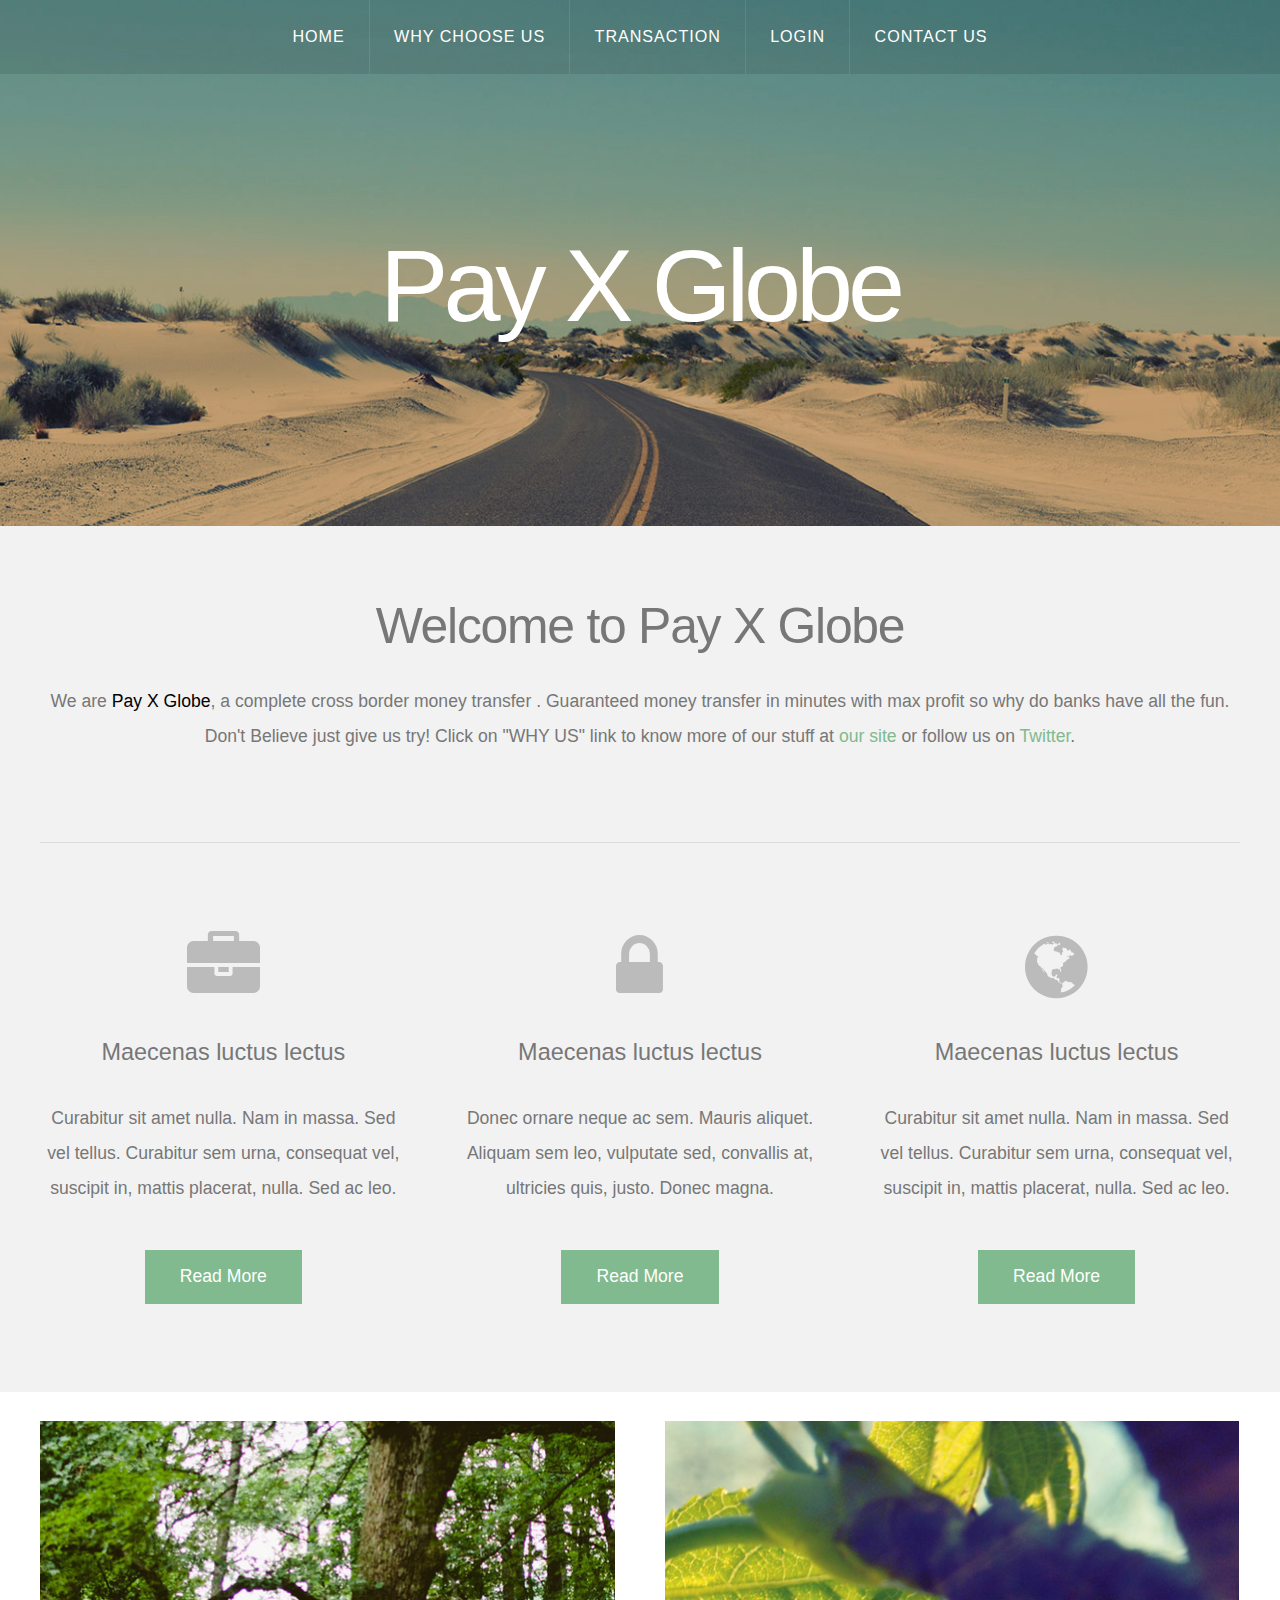
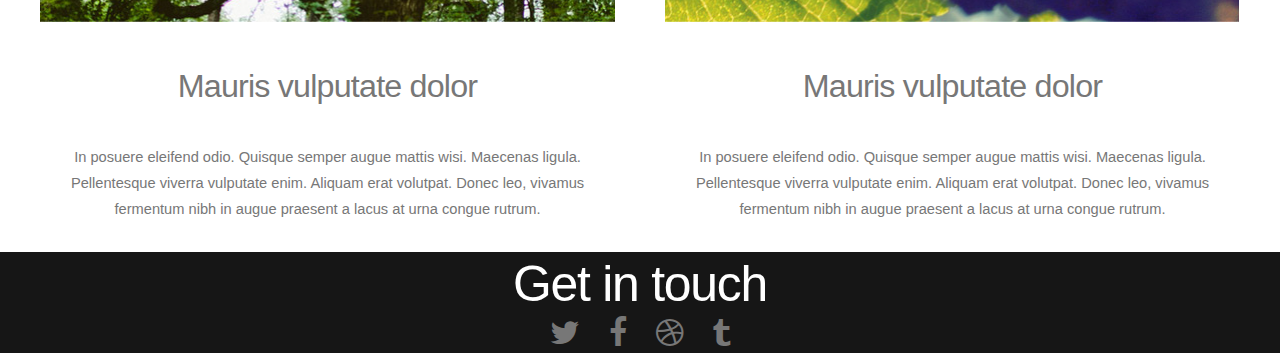
==== Payxglobe/src/main/webapp/index.html @ 499ad8cf "Partha" ====
<!DOCTYPE HTML>
<html>
	
	<body class="homepage">
    <script src="js/header.js"></script>
    
    <body>
    
	<!-- Menu -->
	<script src="js/menu-home.js"></script>	

	<!-- Body -->
		<div id="featured">
			<div class="container">
				<header>
					<h2>Welcome to Pay X Globe</h2>
				</header>
				<p>We are <strong>Pay X Globe</strong>, a complete cross border money transfer . Guaranteed money transfer in minutes with max profit so why do banks have all the fun. Don't Believe just give us try! Click on "WHY US" link to know more of our stuff at <a href="">our site</a> or follow us on <a href="http://twitter.com/PAYXGLOBE">Twitter</a>.</p>
				<hr />
				<div class="row">
					<section class="4u">
						<span class="pennant"><span class="fa fa-briefcase"></span></span>
						<h3>Maecenas luctus lectus</h3>
						<p>Curabitur sit amet nulla. Nam in massa. Sed vel tellus. Curabitur sem urna, consequat vel, suscipit in, mattis placerat, nulla. Sed ac leo.</p>
						<a href="#" class="button button-style1">Read More</a>
					</section>
					<section class="4u">
						<span class="pennant"><span class="fa fa-lock"></span></span>
						<h3>Maecenas luctus lectus</h3>
						<p>Donec ornare neque ac sem. Mauris aliquet. Aliquam sem leo, vulputate sed, convallis at, ultricies quis, justo. Donec magna.</p>
						<a href="#" class="button button-style1">Read More</a>
					</section>
					<section class="4u">
						<span class="pennant"><span class="fa fa-globe"></span></span>
						<h3>Maecenas luctus lectus</h3>
						<p>Curabitur sit amet nulla. Nam in massa. Sed vel tellus. Curabitur sem urna, consequat vel, suscipit in, mattis placerat, nulla. Sed ac leo.</p>
						<a href="#" class="button button-style1">Read More</a>
					</section>

				</div>
			</div>
		</div>
		
		<div id="main">
			<div id="content" class="container">

				<div class="row">
					<section class="6u">
						<a href="#" class="image full"><img src="images/pic01.jpg" alt=""></a>
						<header>
							<h2>Mauris vulputate dolor</h2>
						</header>
						<p>In posuere eleifend odio. Quisque semper augue mattis wisi. Maecenas ligula. Pellentesque viverra vulputate enim. Aliquam erat volutpat. Donec leo, vivamus fermentum nibh in augue praesent a lacus at urna congue rutrum.</p>
					</section>				
					<section class="6u">
						<a href="#" class="image full"><img src="images/pic02.jpg" alt=""></a>
						<header>
							<h2>Mauris vulputate dolor</h2>
						</header>
						<p>In posuere eleifend odio. Quisque semper augue mattis wisi. Maecenas ligula. Pellentesque viverra vulputate enim. Aliquam erat volutpat. Donec leo, vivamus fermentum nibh in augue praesent a lacus at urna congue rutrum.</p>
					</section>				
				</div>
			</div>
		</div>

	    <!-- Footer -->
		<script src="js/footer.js"></script>
		
	</body>
</html>
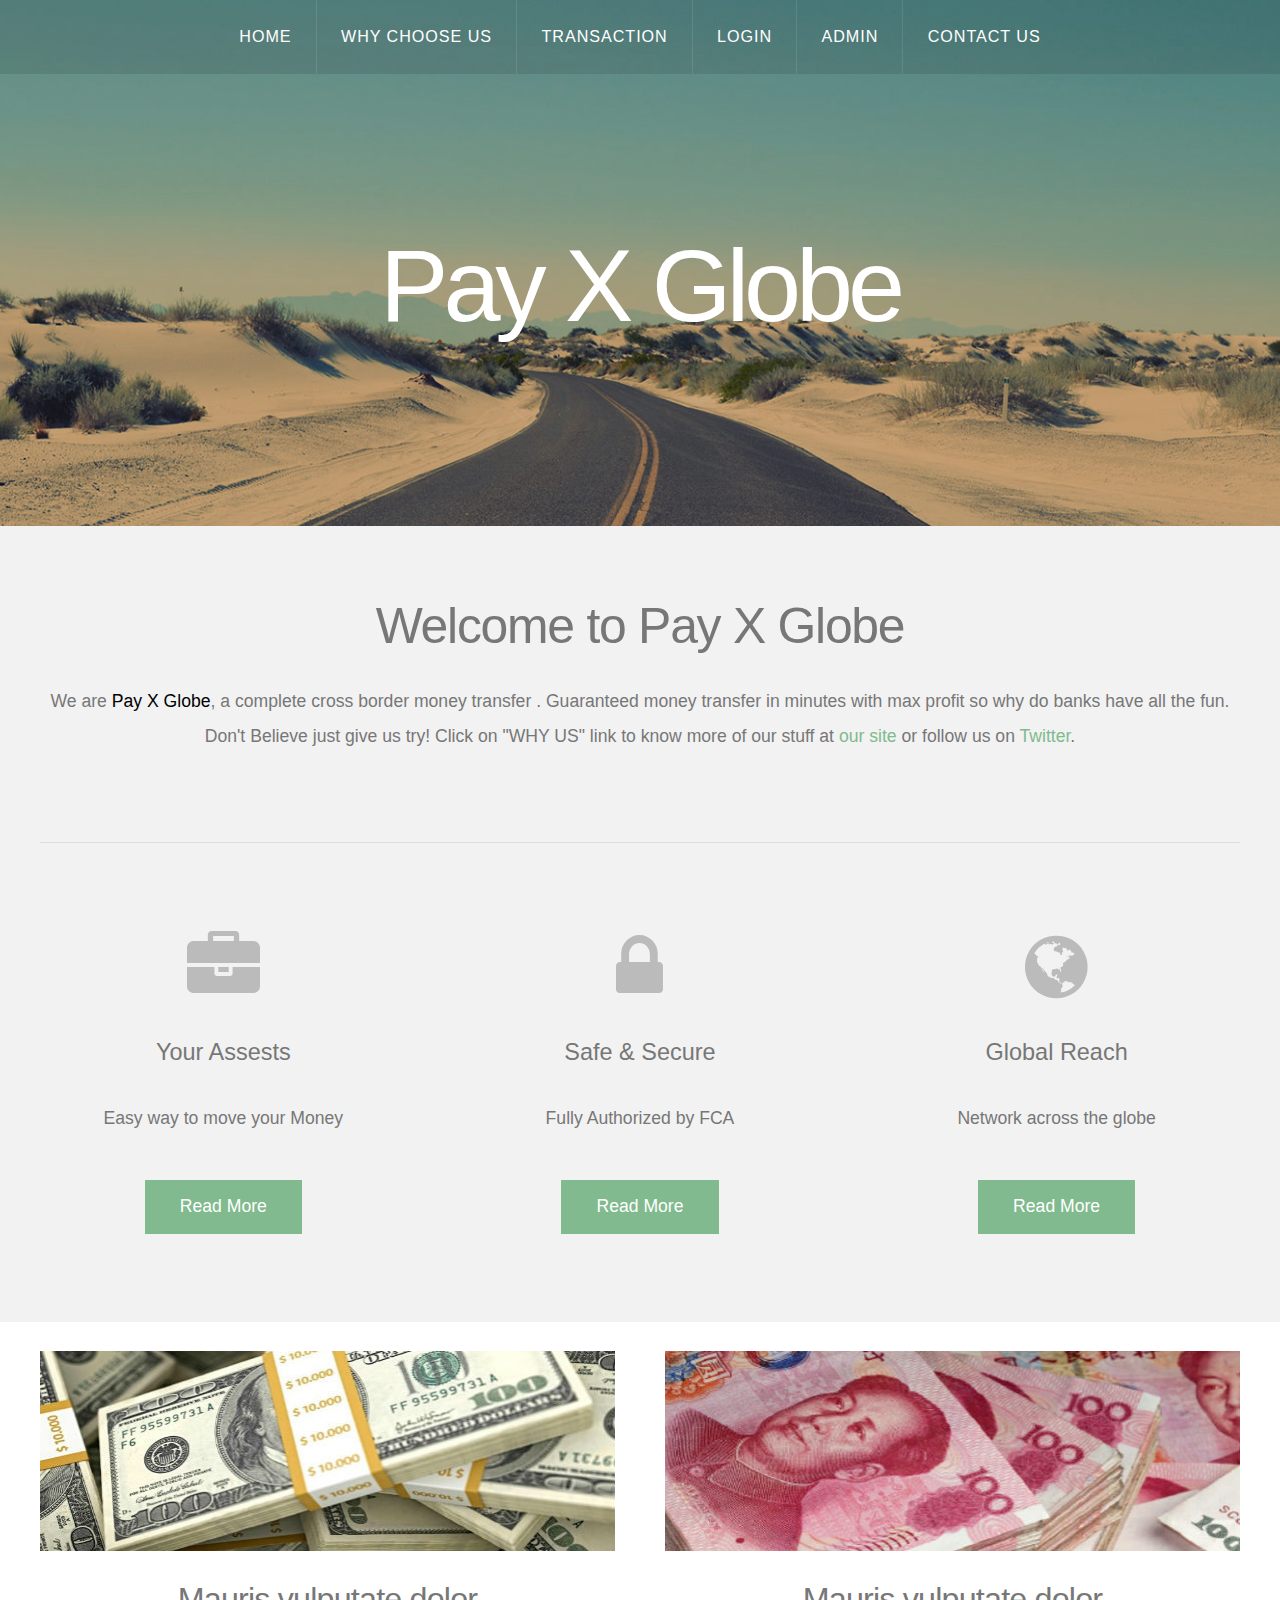
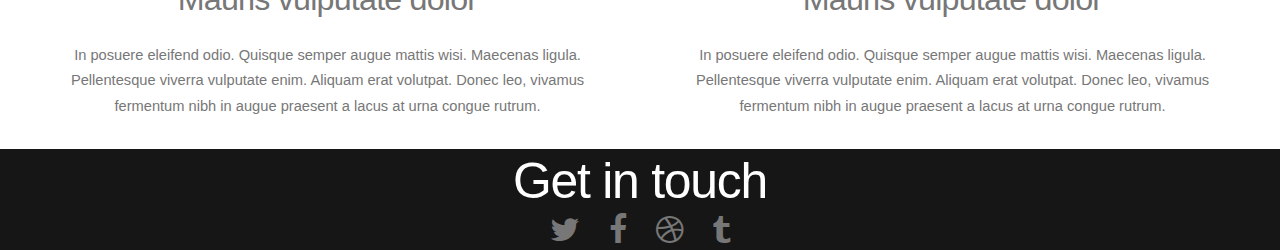
==== commit 03287e23: "WelcomePage" ====
--- a/Payxglobe/src/main/webapp/index.html
+++ b/Payxglobe/src/main/webapp/index.html
@@ -20,20 +20,20 @@
 				<div class="row">
 					<section class="4u">
 						<span class="pennant"><span class="fa fa-briefcase"></span></span>
-						<h3>Maecenas luctus lectus</h3>
-						<p>Curabitur sit amet nulla. Nam in massa. Sed vel tellus. Curabitur sem urna, consequat vel, suscipit in, mattis placerat, nulla. Sed ac leo.</p>
+						<h3>Your Assests</h3>
+						<p>Easy way to move your Money</p>
 						<a href="#" class="button button-style1">Read More</a>
 					</section>
 					<section class="4u">
 						<span class="pennant"><span class="fa fa-lock"></span></span>
-						<h3>Maecenas luctus lectus</h3>
-						<p>Donec ornare neque ac sem. Mauris aliquet. Aliquam sem leo, vulputate sed, convallis at, ultricies quis, justo. Donec magna.</p>
+						<h3>Safe & Secure</h3>
+						<p>Fully Authorized by FCA</p>
 						<a href="#" class="button button-style1">Read More</a>
 					</section>
 					<section class="4u">
 						<span class="pennant"><span class="fa fa-globe"></span></span>
-						<h3>Maecenas luctus lectus</h3>
-						<p>Curabitur sit amet nulla. Nam in massa. Sed vel tellus. Curabitur sem urna, consequat vel, suscipit in, mattis placerat, nulla. Sed ac leo.</p>
+						<h3>Global Reach</h3>
+						<p>Network across the globe</p>
 						<a href="#" class="button button-style1">Read More</a>
 					</section>
 
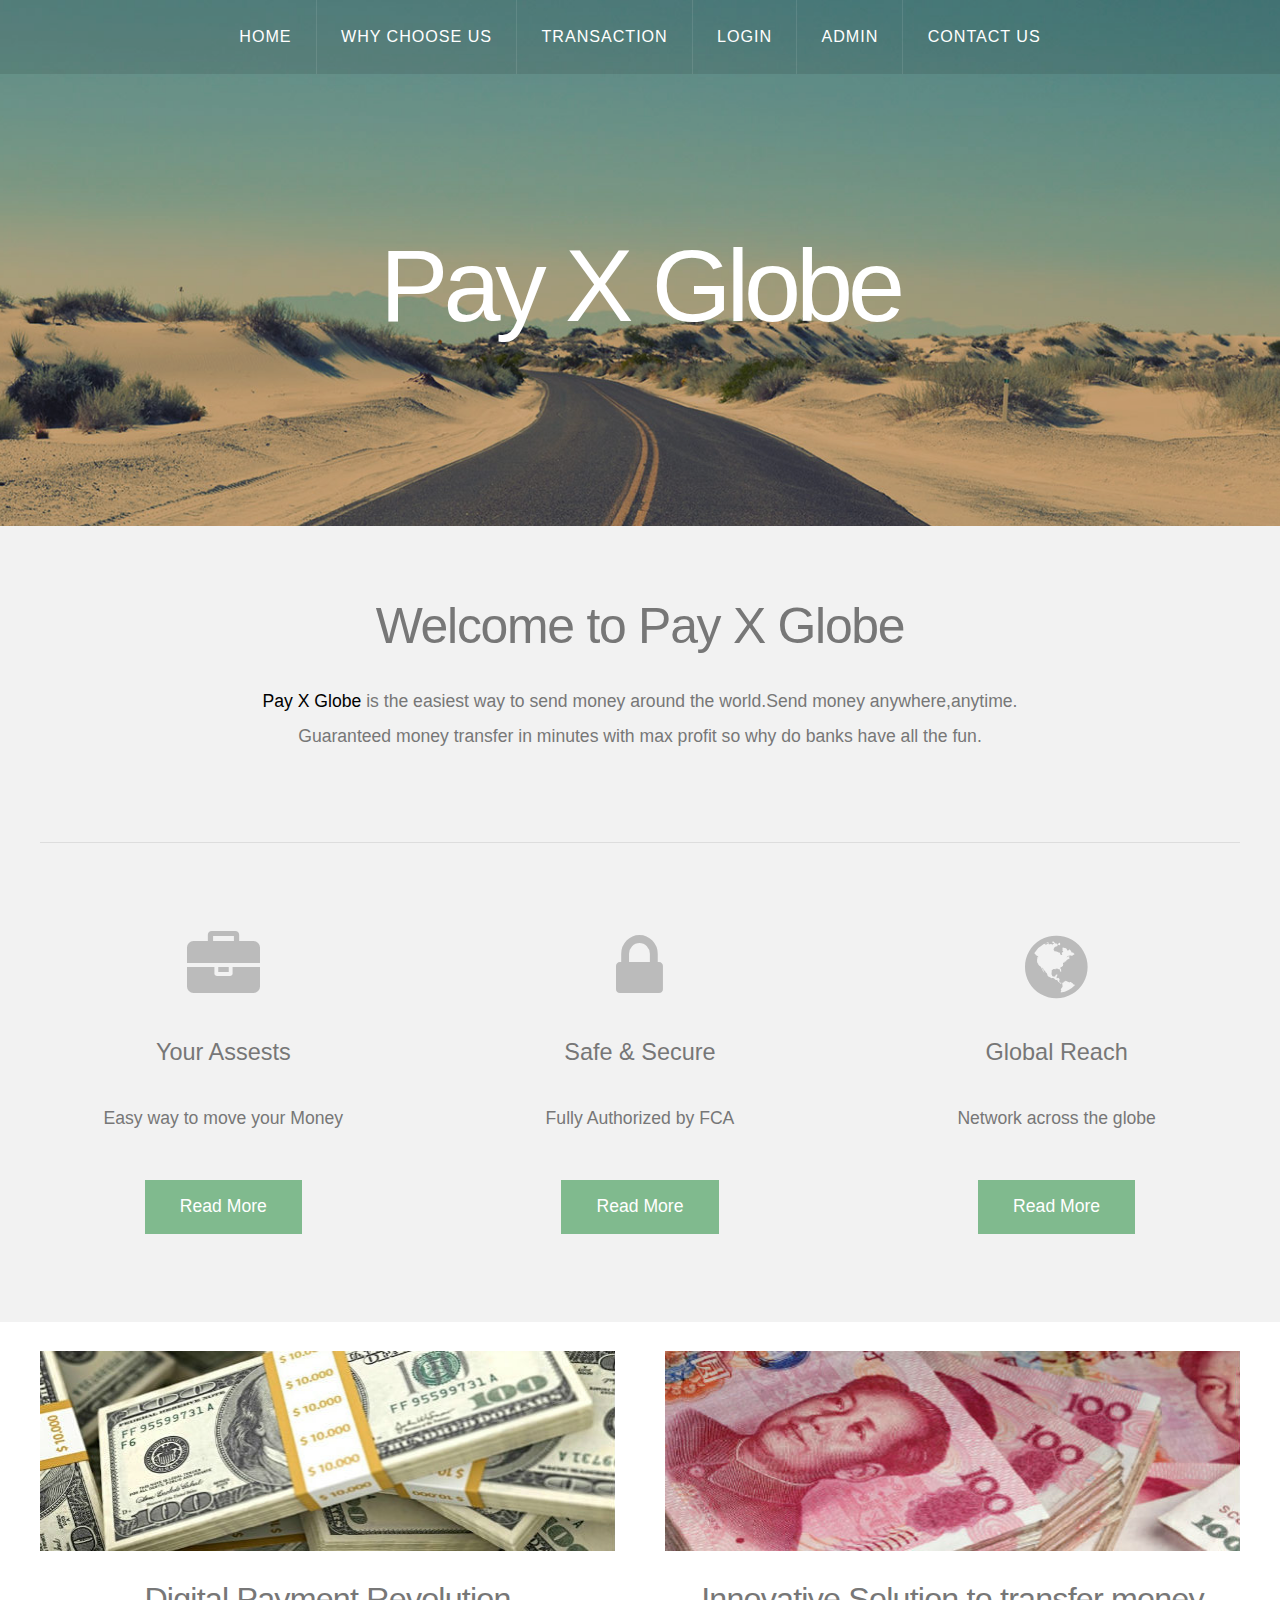
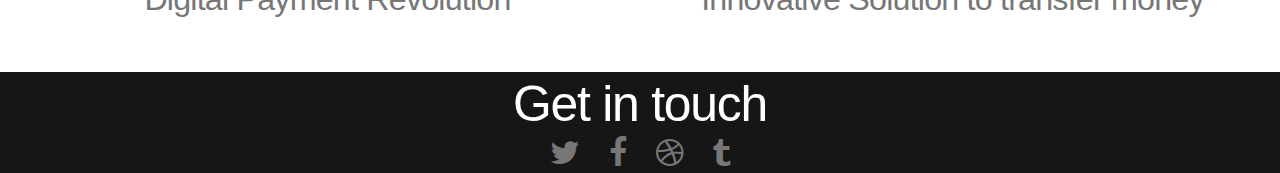
==== commit e0aeb37f: "Payment gateway page" ====
--- a/Payxglobe/src/main/webapp/index.html
+++ b/Payxglobe/src/main/webapp/index.html
@@ -15,7 +15,8 @@
 				<header>
 					<h2>Welcome to Pay X Globe</h2>
 				</header>
-				<p>We are <strong>Pay X Globe</strong>, a complete cross border money transfer . Guaranteed money transfer in minutes with max profit so why do banks have all the fun. Don't Believe just give us try! Click on "WHY US" link to know more of our stuff at <a href="">our site</a> or follow us on <a href="http://twitter.com/PAYXGLOBE">Twitter</a>.</p>
+				<p><strong>Pay X Globe</strong> is the easiest way to send money around the world.Send money anywhere,anytime.
+				<br>Guaranteed money transfer in minutes with max profit so why do banks have all the fun.</p>
 				<hr />
 				<div class="row">
 					<section class="4u">
@@ -48,16 +49,16 @@
 					<section class="6u">
 						<a href="#" class="image full"><img src="images/pic01.jpg" alt=""></a>
 						<header>
-							<h2>Mauris vulputate dolor</h2>
+							<h2>Digital Payment Revolution</h2>
 						</header>
-						<p>In posuere eleifend odio. Quisque semper augue mattis wisi. Maecenas ligula. Pellentesque viverra vulputate enim. Aliquam erat volutpat. Donec leo, vivamus fermentum nibh in augue praesent a lacus at urna congue rutrum.</p>
+						<p></p>
 					</section>				
 					<section class="6u">
 						<a href="#" class="image full"><img src="images/pic02.jpg" alt=""></a>
 						<header>
-							<h2>Mauris vulputate dolor</h2>
+							<h2>Innovative Solution to transfer money</h2>
 						</header>
-						<p>In posuere eleifend odio. Quisque semper augue mattis wisi. Maecenas ligula. Pellentesque viverra vulputate enim. Aliquam erat volutpat. Donec leo, vivamus fermentum nibh in augue praesent a lacus at urna congue rutrum.</p>
+						<p></p>
 					</section>				
 				</div>
 			</div>
